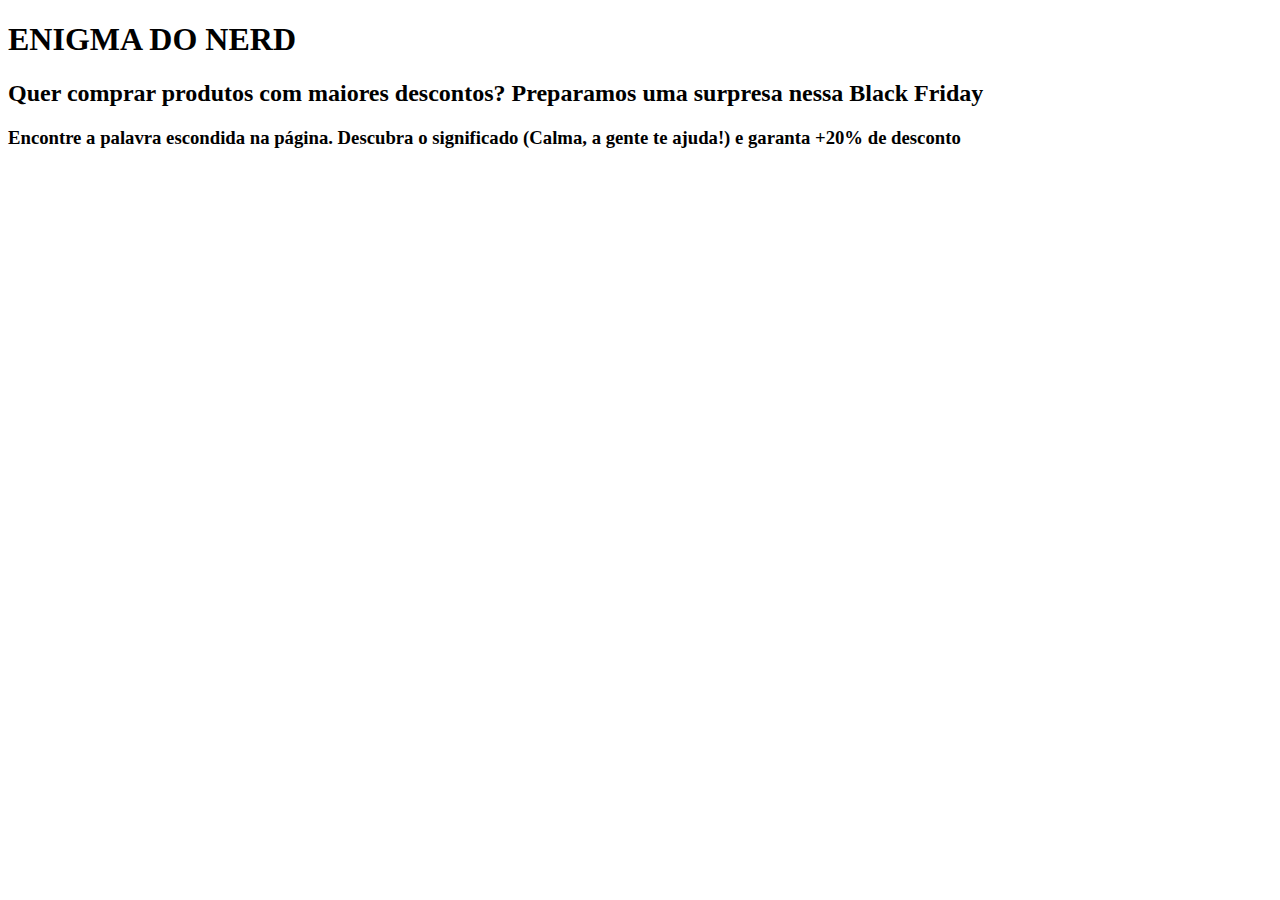
==== index.html @ a61deb24 "Primeiro Commit" ====
<!DOCTYPE html>
<html>
  <head>
    <meta charset="utf-8">
    <title>Coelho Geek</title>
    <link rel="stylesheet" href="style.css" />
    <link href="https://fonts.googleapis.com/css2?family=Roboto:wght@100;300;400&display=swap" rel="stylesheet">
  </head>
  <body>
    <div id="root">
      <h1>ENIGMA DO NERD</h1>
      <h2>Quer comprar produtos com maiores descontos? Preparamos uma surpresa nessa Black Friday</h2>
      <h3>Encontre a palavra escondida na página. Descubra o significado (Calma, a gente te ajuda!) e garanta +20% de desconto</h3>
    </div>
    <script src="index.js" type="module"></script>
  </body>
</html>
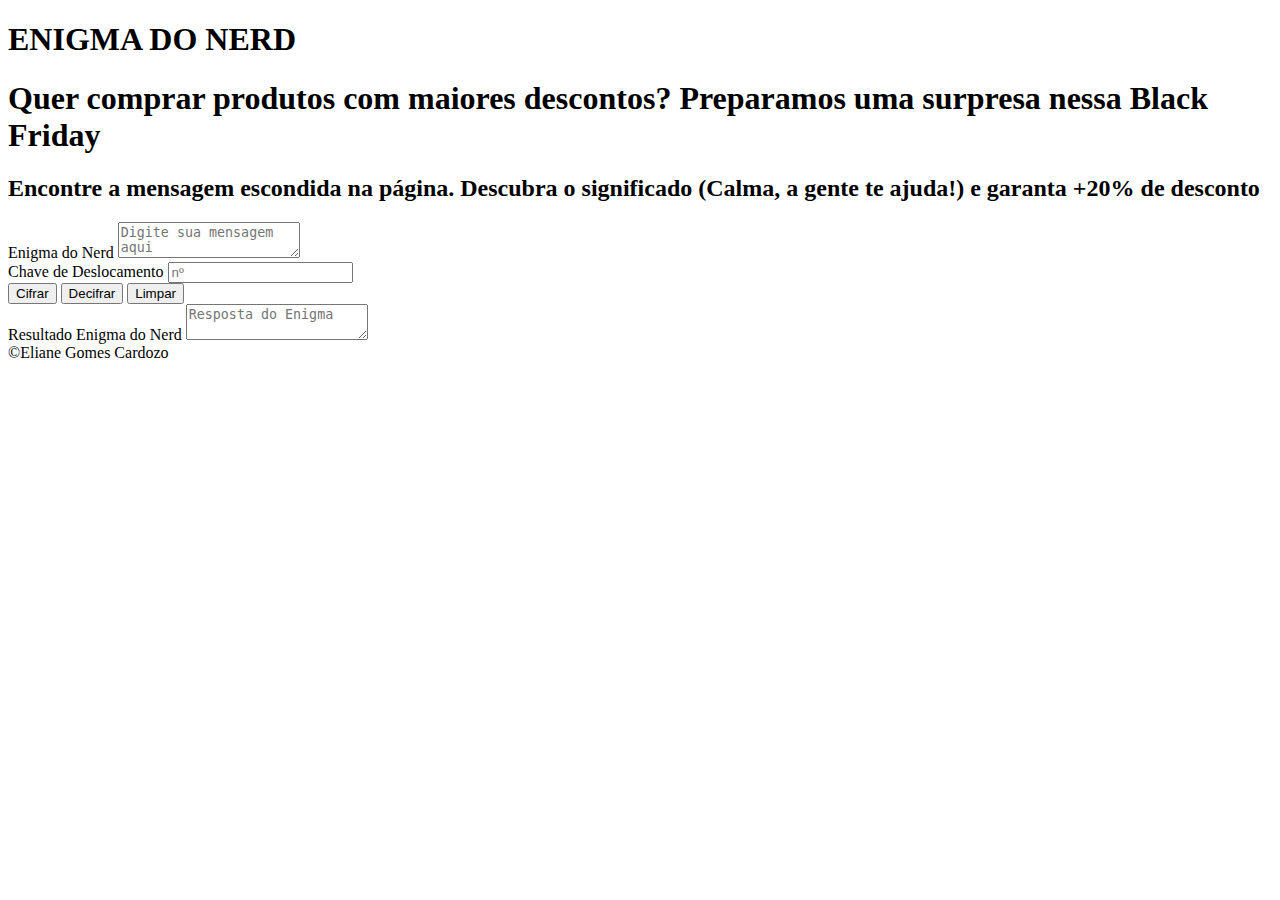
==== commit 2ddbeb0b: "Alteração no arquivo index.html: inserção de textos, campo de mensagem e botões" ====
--- a/index.html
+++ b/index.html
@@ -6,12 +6,43 @@
     <link rel="stylesheet" href="style.css" />
     <link href="https://fonts.googleapis.com/css2?family=Roboto:wght@100;300;400&display=swap" rel="stylesheet">
   </head>
-  <body>
-    <div id="root">
-      <h1>ENIGMA DO NERD</h1>
-      <h2>Quer comprar produtos com maiores descontos? Preparamos uma surpresa nessa Black Friday</h2>
-      <h3>Encontre a palavra escondida na página. Descubra o significado (Calma, a gente te ajuda!) e garanta +20% de desconto</h3>
+
+  <body class="body">
+    <div>
+      <header>
+        <h1 class="title">ENIGMA DO NERD</h1>
+      </header>
     </div>
+
+    <main>
+      <div class="leftColumn">
+        <h1>Quer comprar produtos com maiores descontos? Preparamos uma surpresa nessa Black Friday</h1>
+        <h2>Encontre a mensagem escondida na página. Descubra o significado (Calma, a gente te ajuda!) e garanta +20% de desconto</h2>
+      </div>
+
+      <div class="rightColun">
+        <label for="originalMsg">Enigma do Nerd</label>
+        <textarea id="originalMsg" placeholder="Digite sua mensagem aqui"></textarea>
+      </div>
+
+      <div class="rightColun">
+        <label for="offset">Chave de Deslocamento</label>
+        <input type="number" id="offset" placeholder="nº"/>
+      </div>
+
+      <div class="rightColunButton">
+        <button id="encryptButton">Cifrar</button>
+        <button id="decryptButton">Decifrar</button>
+        <button id="clearButton">Limpar</button>
+      </div>
+
+      <div class="rightColun">
+        <label for="translatedMsg">Resultado Enigma do Nerd</label>
+        <textarea id="translatedMsg" placeholder="Resposta do Enigma"></textarea>
+      </div>
+    </main>
+
+    <footer class="footer">©Eliane Gomes Cardozo</footer>
     <script src="index.js" type="module"></script>
   </body>
 </html>
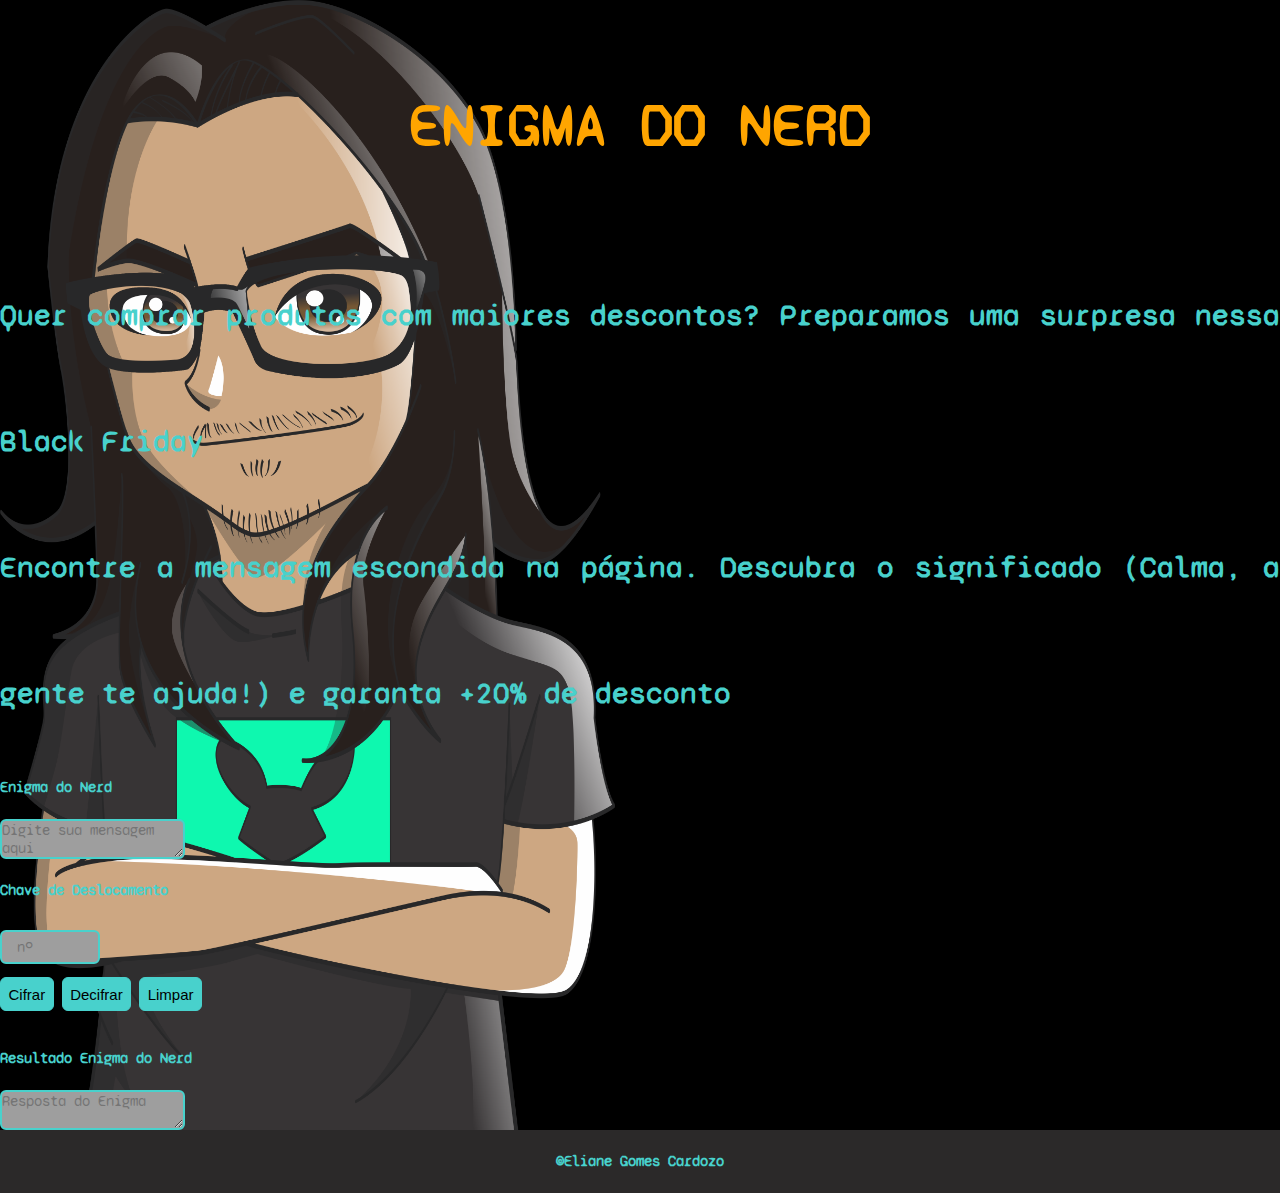
==== commit 56ecc3d7: "Inserção de arquivo .png + modificação nos arquivos .html e .css" ====
--- a/index.html
+++ b/index.html
@@ -4,10 +4,9 @@
     <meta charset="utf-8">
     <title>Coelho Geek</title>
     <link rel="stylesheet" href="style.css" />
-    <link href="https://fonts.googleapis.com/css2?family=Roboto:wght@100;300;400&display=swap" rel="stylesheet">
   </head>
 
-  <body class="body">
+  <body>
     <div>
       <header>
         <h1 class="title">ENIGMA DO NERD</h1>
@@ -15,29 +14,29 @@
     </div>
 
     <main>
-      <div class="leftColumn">
+      <div>
         <h1>Quer comprar produtos com maiores descontos? Preparamos uma surpresa nessa Black Friday</h1>
-        <h2>Encontre a mensagem escondida na página. Descubra o significado (Calma, a gente te ajuda!) e garanta +20% de desconto</h2>
+        <h1>Encontre a mensagem escondida na página. Descubra o significado (Calma, a gente te ajuda!) e garanta +20% de desconto</h1>
       </div>
 
-      <div class="rightColun">
-        <label for="originalMsg">Enigma do Nerd</label>
+      <div>
+        <label class="label" for="originalMsg">Enigma do Nerd</label>
         <textarea id="originalMsg" placeholder="Digite sua mensagem aqui"></textarea>
       </div>
 
-      <div class="rightColun">
-        <label for="offset">Chave de Deslocamento</label>
+      <div>
+        <label class="label" for="offset">Chave de Deslocamento</label>
         <input type="number" id="offset" placeholder="nº"/>
       </div>
 
-      <div class="rightColunButton">
-        <button id="encryptButton">Cifrar</button>
-        <button id="decryptButton">Decifrar</button>
-        <button id="clearButton">Limpar</button>
+      <div>
+        <button class="button" id="encryptButton">Cifrar</button>
+        <button class="button" id="decryptButton">Decifrar</button>
+        <button class="button" id="clearButton">Limpar</button>
       </div>
 
-      <div class="rightColun">
-        <label for="translatedMsg">Resultado Enigma do Nerd</label>
+      <div>
+        <label class="label" for="translatedMsg">Resultado Enigma do Nerd</label>
         <textarea id="translatedMsg" placeholder="Resposta do Enigma"></textarea>
       </div>
     </main>
--- a/style.css
+++ b/style.css
@@ -0,0 +1,88 @@
+@import url(https://fonts.googleapis.com/css?family=Syne+Mono); 
+
+* {
+    margin: 0;
+    padding: 0;
+    border: 0;
+    box-sizing: border-box;
+}
+
+body {
+    background-color: black;
+    background-image: url(CoelhoGeek.png);
+    background-repeat: no-repeat;
+    background-size: contain;
+    line-height: 4.2;
+}
+
+.title {
+    font-family: "Syne Mono";
+    font-size: 60px;
+    text-align: center;
+    color: orange
+}
+
+main {
+    font-family: 'Syne Mono';
+    font-size: 15px;
+    text-align: justify;
+    color: mediumturquoise;
+}
+
+.label {
+    font-size: 15px;
+    font-weight: bolder;
+}
+
+textarea {
+    background-color: rgb(158, 158, 158);
+    border: 2px solid mediumturquoise;
+    border-radius: 6px;
+    font-family: "Syne Mono";
+    font-size: 15px;
+    display: block;
+    /* ESTUDAR ESSA PARTE
+    margin-top: 0.5em; 
+    padding: 1em; 
+    */
+}
+
+input {
+    background-color: rgb(158, 158, 158);
+    border: 2px solid mediumturquoise;
+    border-radius: 6px;
+    font-family: "Syne Mono";
+    font-size: 15px;
+    display: block;
+    width: 100px;
+    height: 3px;
+    margin-top: 0.5em;
+    padding: 1em; 
+    
+
+}
+.button {
+    background-color: mediumturquoise;
+    border: 1px solid mediumturquoise;
+    border-radius: 6px;
+    font-size: 15px;
+    text-align: center;
+    padding: 0.5em;
+    cursor: pointer;
+    color: black;
+
+}
+.button:hover {
+    background-color: black;
+    border: 1px solid mediumturquoise;
+    color: mediumturquoise;
+}
+
+.footer{
+    background-color: rgb(43, 41, 41);
+    font-family: 'Syne Mono';
+    font-weight: bolder;
+    font-size: 15px;
+    text-align: center;
+    color: mediumturquoise;
+}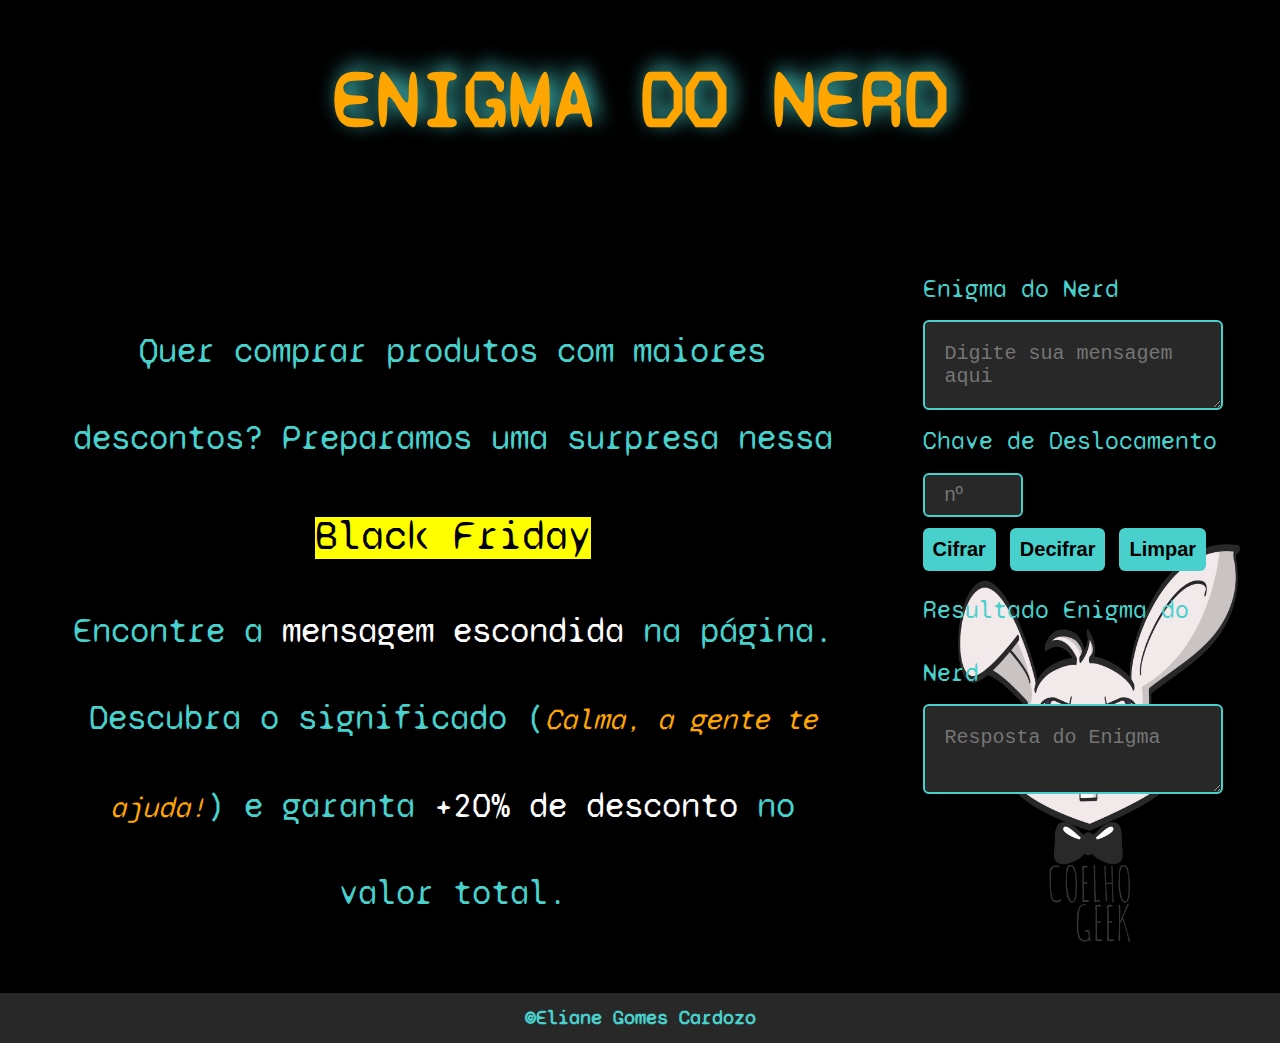
==== commit 37c1fb18: "Inserção de nova figura; alteração nos arquivos .html e .css" ====
--- a/index.html
+++ b/index.html
@@ -14,34 +14,50 @@
     </div>
 
     <main>
-      <div>
-        <h1>Quer comprar produtos com maiores descontos? Preparamos uma surpresa nessa Black Friday</h1>
-        <h1>Encontre a mensagem escondida na página. Descubra o significado (Calma, a gente te ajuda!) e garanta +20% de desconto</h1>
-      </div>
+      <section class="leftSide">
+        <div>
+          <p>Quer comprar produtos com maiores descontos? Preparamos uma surpresa nessa <mark><big>Black Friday</big></mark></p>
+          <p>Encontre a <font color="white">mensagem escondida</font> na página. </p>
+          <p>Descubra o significado (<small><i><font color="orange">Calma, a gente te ajuda!</font></i></small>) e garanta <font color="white">+20% de desconto</font> no valor total.</p>
+        </div>
+        <!--Aqui eu inseri "corpo de texto" do meu site
+        PS: <mark> marca meu texto, como um canetão
+            <big> aumenta meu texto
+            <font color=""> muda a cor da palavra entre as tags-->
+      </section>
 
-      <div>
-        <label class="label" for="originalMsg">Enigma do Nerd</label>
-        <textarea id="originalMsg" placeholder="Digite sua mensagem aqui"></textarea>
-      </div>
+      <section class="rightSide">
+        <div>
+          <p><label class="label" for="originalMsg">Enigma do Nerd</label></p>
+          <textarea id="originalMsg" placeholder="Digite sua mensagem aqui"></textarea>
+        </div>
+          <!--Aqui eu inseri o campo da mensagem a ser criptografada/descripitografada e o texto que vai em cima dele-->
 
-      <div>
-        <label class="label" for="offset">Chave de Deslocamento</label>
-        <input type="number" id="offset" placeholder="nº"/>
-      </div>
+        <div>
+          <label class="label" for="offset">Chave de Deslocamento</label>
+          <input type="number" id="offset" placeholder="nº"/>
+        </div>
+          <!--Aqui eu inseri o campo de deslocamento (número) e o texto que vai em cima dele
+          PS: Placeholder é um atributo no qual me deixa escrever um texto dentro do campo de mensagem-->
 
-      <div>
-        <button class="button" id="encryptButton">Cifrar</button>
-        <button class="button" id="decryptButton">Decifrar</button>
-        <button class="button" id="clearButton">Limpar</button>
-      </div>
+        <div>
+          <button class="button" id="encryptButton">Cifrar</button>
+          <button class="button" id="decryptButton">Decifrar</button>
+          <button class="button" id="clearButton">Limpar</button>
+        </div>
+          <!--Aqui eu inseri o todos os botões da minha página-->
 
-      <div>
-        <label class="label" for="translatedMsg">Resultado Enigma do Nerd</label>
-        <textarea id="translatedMsg" placeholder="Resposta do Enigma"></textarea>
-      </div>
+        <div>
+          <label class="label" for="translatedMsg">Resultado Enigma do Nerd</label>
+          <textarea id="translatedMsg" placeholder="Resposta do Enigma"></textarea>
+        </div>
+          <!--Aqui eu inseri o campo da mensagem que receberá o resultado da cifra de César e o texto que vai em cima dele-->
+      </section>
     </main>
 
     <footer class="footer">©Eliane Gomes Cardozo</footer>
+      <!--Aqui eu inseri o rodapé da minha página-->
+
     <script src="index.js" type="module"></script>
   </body>
 </html>
--- a/style.css
+++ b/style.css
@@ -1,4 +1,5 @@
 @import url(https://fonts.googleapis.com/css?family=Syne+Mono); 
+/*Importei essa fonte de um link externo. Quando importar fonte, utilizar: (https://fonts.googleapis.com/css?family="nome da fonte)*/
 
 * {
     margin: 0;
@@ -9,80 +10,90 @@
 
 body {
     background-color: black;
-    background-image: url(CoelhoGeek.png);
+    /*background-image: url(CoelhoGeek.png);*/
+    background-image: url(CoelhoGeekLogo.png); /*significa que linkei um fundo do tipo imagem; Deixei essa imagem salva na minha pasta src*/
     background-repeat: no-repeat;
-    background-size: contain;
-    line-height: 4.2;
-}
+    background-position: bottom 100px right 40px;
+    background-size: 22%; /*altura da minha imagem de fundo*/
+    line-height: 2.5; /*ainda não entendi ao certo, mas vi que esse número utiliza a tela toda e foi o que mais gostei*/
+}   /*Aqui eu defini as características do corpo da minha página;*/
 
 .title {
     font-family: "Syne Mono";
-    font-size: 60px;
+    font-size: 80px;
     text-align: center;
+    text-shadow: 5px -5px 20px mediumturquoise; /*sombra no texto: desl.horizontal desl.vertical raio efeito blur cor*/
     color: orange
-}
+}   /*Aqui eu defini as características do meu título; perceba que o nome da fonte é a mesma que importei ali no começo*/
 
 main {
+    display: flex;  /*Informações no site: https://origamid.com/projetos/flexbox-guia-completo/*/
+    margin: 20px;
     font-family: 'Syne Mono';
-    font-size: 15px;
-    text-align: justify;
     color: mediumturquoise;
-}
+}   /*Aqui eu defini as características do elemento main (que define o conteúdo principal dentro do <body>)
+    Dividi o main em duas section: leftSide e rightSide para conseguir deixar o corpo html dividido em duas partes: ver desenho rascunha da página no readme*/
 
-.label {
-    font-size: 15px;
-    font-weight: bolder;
+.leftSide {
+    max-width: 1000px;       /*largura máxima*/
+    max-height: 800px;      /*altura máxima*/
+    font-size: 35px;
+    text-align: center;
+    padding: 2.5em 1em 1em; 
+    /*border: 2px solid mediumturquoise; - borda só para me situar na página*/
+}   
+
+.rightSide{
+    max-width: 1000px;      /*largura máxima*/
+    max-height: 800px;     /*altura máxima*/
+    font-size: 25px;
+    text-align: left;
+    padding: 1.5em; 
+    /*border: 2px solid mediumturquoise; - borda só para me situar na página*/
 }
 
 textarea {
-    background-color: rgb(158, 158, 158);
+    background-color: rgb(40, 40, 40);
     border: 2px solid mediumturquoise;
     border-radius: 6px;
-    font-family: "Syne Mono";
-    font-size: 15px;
+    font-size: 20px;
     display: block;
-    /* ESTUDAR ESSA PARTE
-    margin-top: 0.5em; 
-    padding: 1em; 
-    */
-}
+    padding: 1em;
+}   /*Aqui eu defini as características do meu campo de mensagem*/
 
 input {
-    background-color: rgb(158, 158, 158);
+    background-color: rgb(40, 40, 40);
     border: 2px solid mediumturquoise;
     border-radius: 6px;
-    font-family: "Syne Mono";
-    font-size: 15px;
+    font-size: 20px;
     display: block;
     width: 100px;
     height: 3px;
-    margin-top: 0.5em;
     padding: 1em; 
-    
+}   /*Aqui eu defini as características do meu controle interativo (chave de desslocamento*/
 
-}
 .button {
     background-color: mediumturquoise;
-    border: 1px solid mediumturquoise;
     border-radius: 6px;
-    font-size: 15px;
+    font-size: 20px;
+    font-weight: bolder;
     text-align: center;
     padding: 0.5em;
-    cursor: pointer;
+    cursor: pointer; /*aparece o icone de uma mão quando passo o cursor em cima*/
     color: black;
+}   /*Aqui eu inseri as características dos meus botões*/
 
-}
 .button:hover {
     background-color: black;
     border: 1px solid mediumturquoise;
     color: mediumturquoise;
-}
+}   /*Aqui eu inseri as carecterísticas que aparecerão quando o usuário passar o mouse em cima do botão*/
 
 .footer{
-    background-color: rgb(43, 41, 41);
+    background-color: rgb(40, 40, 40);
     font-family: 'Syne Mono';
     font-weight: bolder;
-    font-size: 15px;
+    font-size: 20px;
     text-align: center;
     color: mediumturquoise;
-}+}   /*Aqui eu inseri as características do meu rodapé*/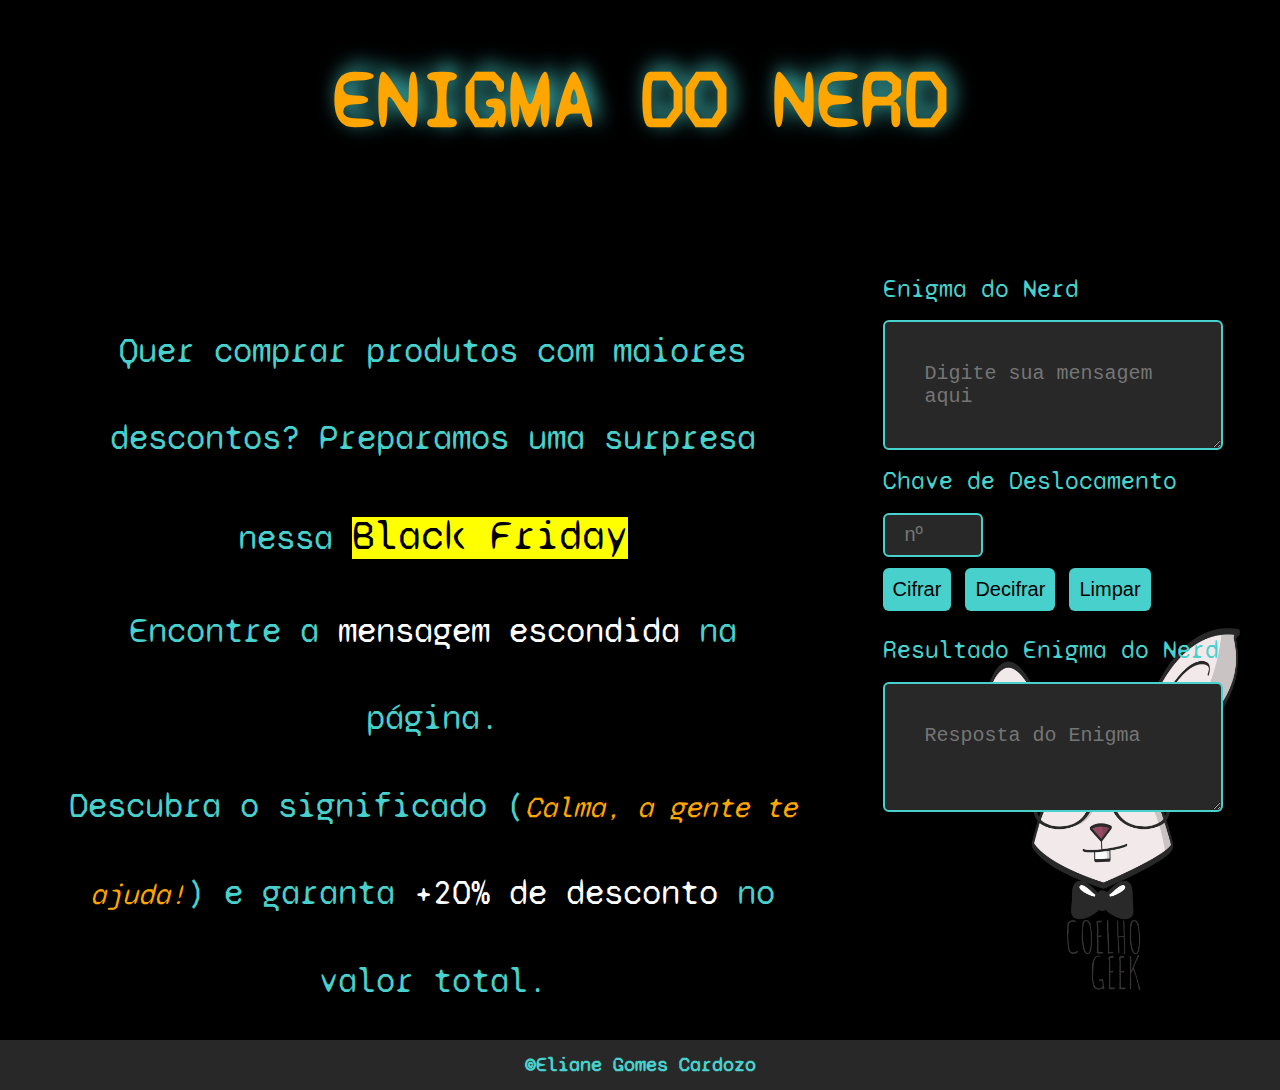
==== commit 1318125e: "Alteração no nome de algumas id no arquivo index.html; adicionada funções no arquivo index.js" ====
--- a/index.html
+++ b/index.html
@@ -28,28 +28,28 @@
 
       <section class="rightSide">
         <div>
-          <p><label class="label" for="originalMsg">Enigma do Nerd</label></p>
-          <textarea id="originalMsg" placeholder="Digite sua mensagem aqui"></textarea>
+          <label for="original-Msg">Enigma do Nerd</label>
+          <textarea type="text" id="originalM-sg" placeholder="Digite sua mensagem aqui"></textarea>
         </div>
           <!--Aqui eu inseri o campo da mensagem a ser criptografada/descripitografada e o texto que vai em cima dele-->
 
         <div>
-          <label class="label" for="offset">Chave de Deslocamento</label>
-          <input type="number" id="offset" placeholder="nº"/>
+          <label for="offset-Number">Chave de Deslocamento</label>
+          <input type="number" id="offset-Number" placeholder="nº"/>
         </div>
           <!--Aqui eu inseri o campo de deslocamento (número) e o texto que vai em cima dele
           PS: Placeholder é um atributo no qual me deixa escrever um texto dentro do campo de mensagem-->
 
         <div>
-          <button class="button" id="encryptButton">Cifrar</button>
-          <button class="button" id="decryptButton">Decifrar</button>
-          <button class="button" id="clearButton">Limpar</button>
+          <button class="button" id="encrypt-Button">Cifrar</button>
+          <button class="button" id="decrypt-Button">Decifrar</button>
+          <button class="button" id="clear-Button">Limpar</button>
         </div>
           <!--Aqui eu inseri o todos os botões da minha página-->
 
         <div>
-          <label class="label" for="translatedMsg">Resultado Enigma do Nerd</label>
-          <textarea id="translatedMsg" placeholder="Resposta do Enigma"></textarea>
+          <label for="translated-Msg">Resultado Enigma do Nerd</label>
+          <textarea type="text" id="translated-Msg" placeholder="Resposta do Enigma"></textarea>
         </div>
           <!--Aqui eu inseri o campo da mensagem que receberá o resultado da cifra de César e o texto que vai em cima dele-->
       </section>
--- a/style.css
+++ b/style.css
@@ -1,6 +1,7 @@
 @import url(https://fonts.googleapis.com/css?family=Syne+Mono); 
-/*Importei essa fonte de um link externo. Quando importar fonte, utilizar: (https://fonts.googleapis.com/css?family="nome da fonte)*/
+/*Importei essa fonte de um link externo.*/
 
+/* (*) significa que quero que todos os elementos da página tenha essa propriedade*/
 * {
     margin: 0;
     padding: 0;
@@ -10,16 +11,16 @@
 
 body {
     background-color: black;
-    /*background-image: url(CoelhoGeek.png);*/
+    /*background-image: url(CoelhoGeek.png); em dúvida de qual deixar*/
     background-image: url(CoelhoGeekLogo.png); /*significa que linkei um fundo do tipo imagem; Deixei essa imagem salva na minha pasta src*/
     background-repeat: no-repeat;
     background-position: bottom 100px right 40px;
-    background-size: 22%; /*altura da minha imagem de fundo*/
+    background-size: 20%; /*altura da minha imagem de fundo*/
     line-height: 2.5; /*ainda não entendi ao certo, mas vi que esse número utiliza a tela toda e foi o que mais gostei*/
 }   /*Aqui eu defini as características do corpo da minha página;*/
 
 .title {
-    font-family: "Syne Mono";
+    font-family: 'Syne Mono', monospace;
     font-size: 80px;
     text-align: center;
     text-shadow: 5px -5px 20px mediumturquoise; /*sombra no texto: desl.horizontal desl.vertical raio efeito blur cor*/
@@ -29,7 +30,7 @@
 main {
     display: flex;  /*Informações no site: https://origamid.com/projetos/flexbox-guia-completo/*/
     margin: 20px;
-    font-family: 'Syne Mono';
+    font-family: 'Syne Mono', monospace;
     color: mediumturquoise;
 }   /*Aqui eu defini as características do elemento main (que define o conteúdo principal dentro do <body>)
     Dividi o main em duas section: leftSide e rightSide para conseguir deixar o corpo html dividido em duas partes: ver desenho rascunha da página no readme*/
@@ -58,7 +59,7 @@
     border-radius: 6px;
     font-size: 20px;
     display: block;
-    padding: 1em;
+    padding: 2em;
 }   /*Aqui eu defini as características do meu campo de mensagem*/
 
 input {
@@ -76,7 +77,6 @@
     background-color: mediumturquoise;
     border-radius: 6px;
     font-size: 20px;
-    font-weight: bolder;
     text-align: center;
     padding: 0.5em;
     cursor: pointer; /*aparece o icone de uma mão quando passo o cursor em cima*/
@@ -91,7 +91,7 @@
 
 .footer{
     background-color: rgb(40, 40, 40);
-    font-family: 'Syne Mono';
+    font-family: 'Syne Mono', monospace;
     font-weight: bolder;
     font-size: 20px;
     text-align: center;
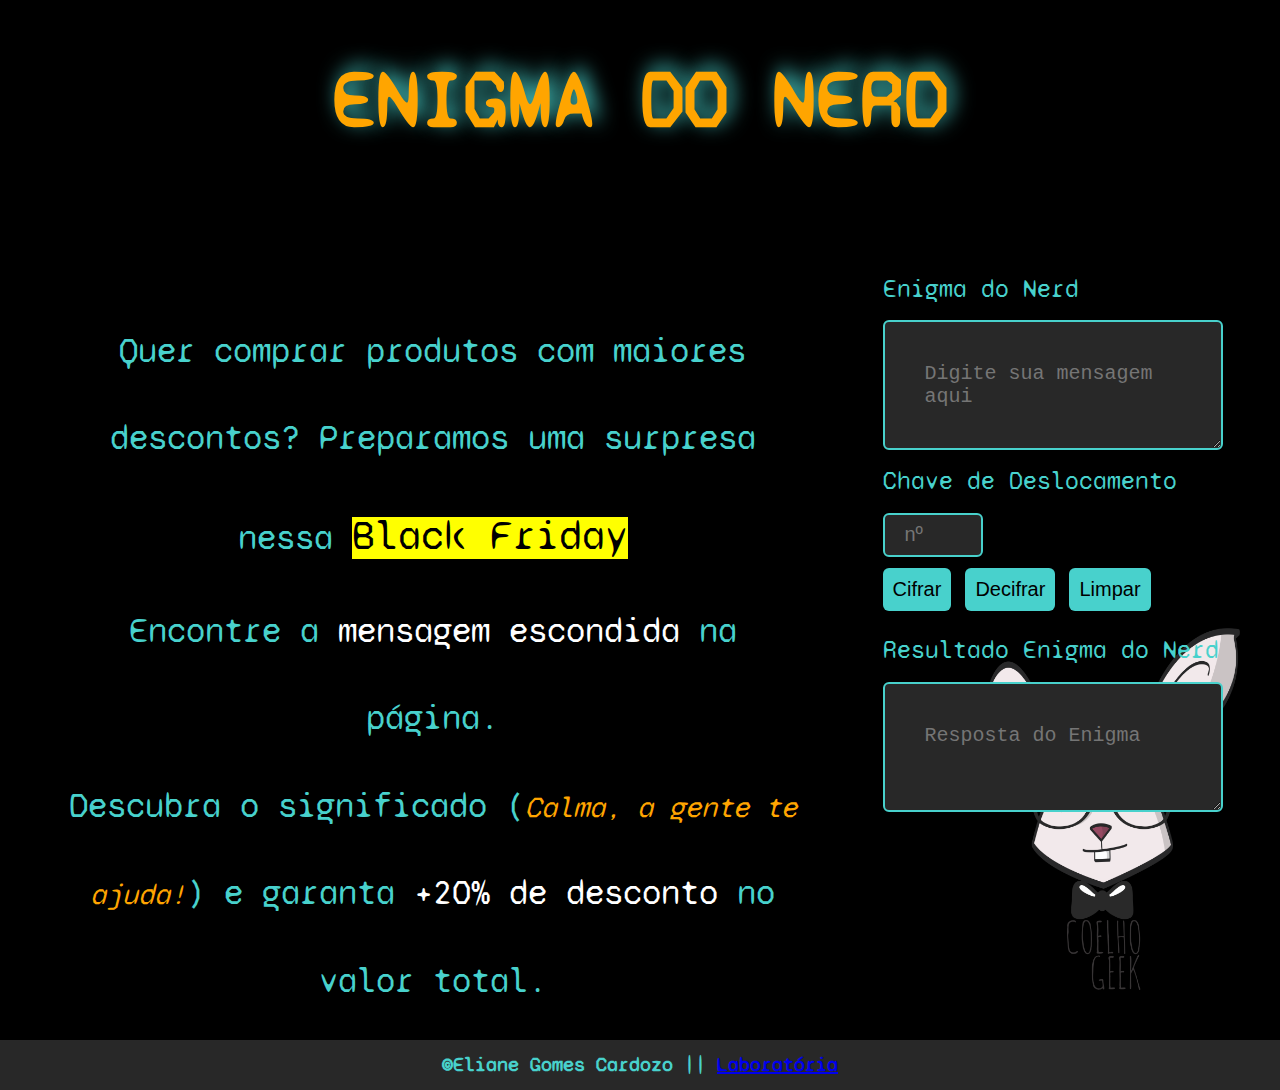
==== commit 0186623b: "Alterado arquivos principais com mudanças no código" ====
--- a/index.html
+++ b/index.html
@@ -29,7 +29,7 @@
       <section class="rightSide">
         <div>
           <label for="original-Msg">Enigma do Nerd</label>
-          <textarea type="text" id="originalM-sg" placeholder="Digite sua mensagem aqui"></textarea>
+          <textarea type="text" id="original-Msg" placeholder="Digite sua mensagem aqui"></textarea>
         </div>
           <!--Aqui eu inseri o campo da mensagem a ser criptografada/descripitografada e o texto que vai em cima dele-->
 
@@ -49,13 +49,15 @@
 
         <div>
           <label for="translated-Msg">Resultado Enigma do Nerd</label>
-          <textarea type="text" id="translated-Msg" placeholder="Resposta do Enigma"></textarea>
+          <textarea disabled type="text" id="translated-Msg" placeholder="Resposta do Enigma"></textarea>
         </div>
           <!--Aqui eu inseri o campo da mensagem que receberá o resultado da cifra de César e o texto que vai em cima dele-->
       </section>
     </main>
 
-    <footer class="footer">©Eliane Gomes Cardozo</footer>
+    <footer class="footer">©Eliane Gomes Cardozo
+      || <a href="http://laboratoria.la" target="_blank" rel="noopener noreferrer">Laboratória</a> 
+    </footer>
       <!--Aqui eu inseri o rodapé da minha página-->
 
     <script src="index.js" type="module"></script>
--- a/style.css
+++ b/style.css
@@ -11,7 +11,6 @@
 
 body {
     background-color: black;
-    /*background-image: url(CoelhoGeek.png); em dúvida de qual deixar*/
     background-image: url(CoelhoGeekLogo.png); /*significa que linkei um fundo do tipo imagem; Deixei essa imagem salva na minha pasta src*/
     background-repeat: no-repeat;
     background-position: bottom 100px right 40px;
@@ -45,8 +44,8 @@
 }   
 
 .rightSide{
-    max-width: 1000px;      /*largura máxima*/
-    max-height: 800px;     /*altura máxima*/
+    max-width: 1000px;      
+    max-height: 800px;     
     font-size: 25px;
     text-align: left;
     padding: 1.5em; 
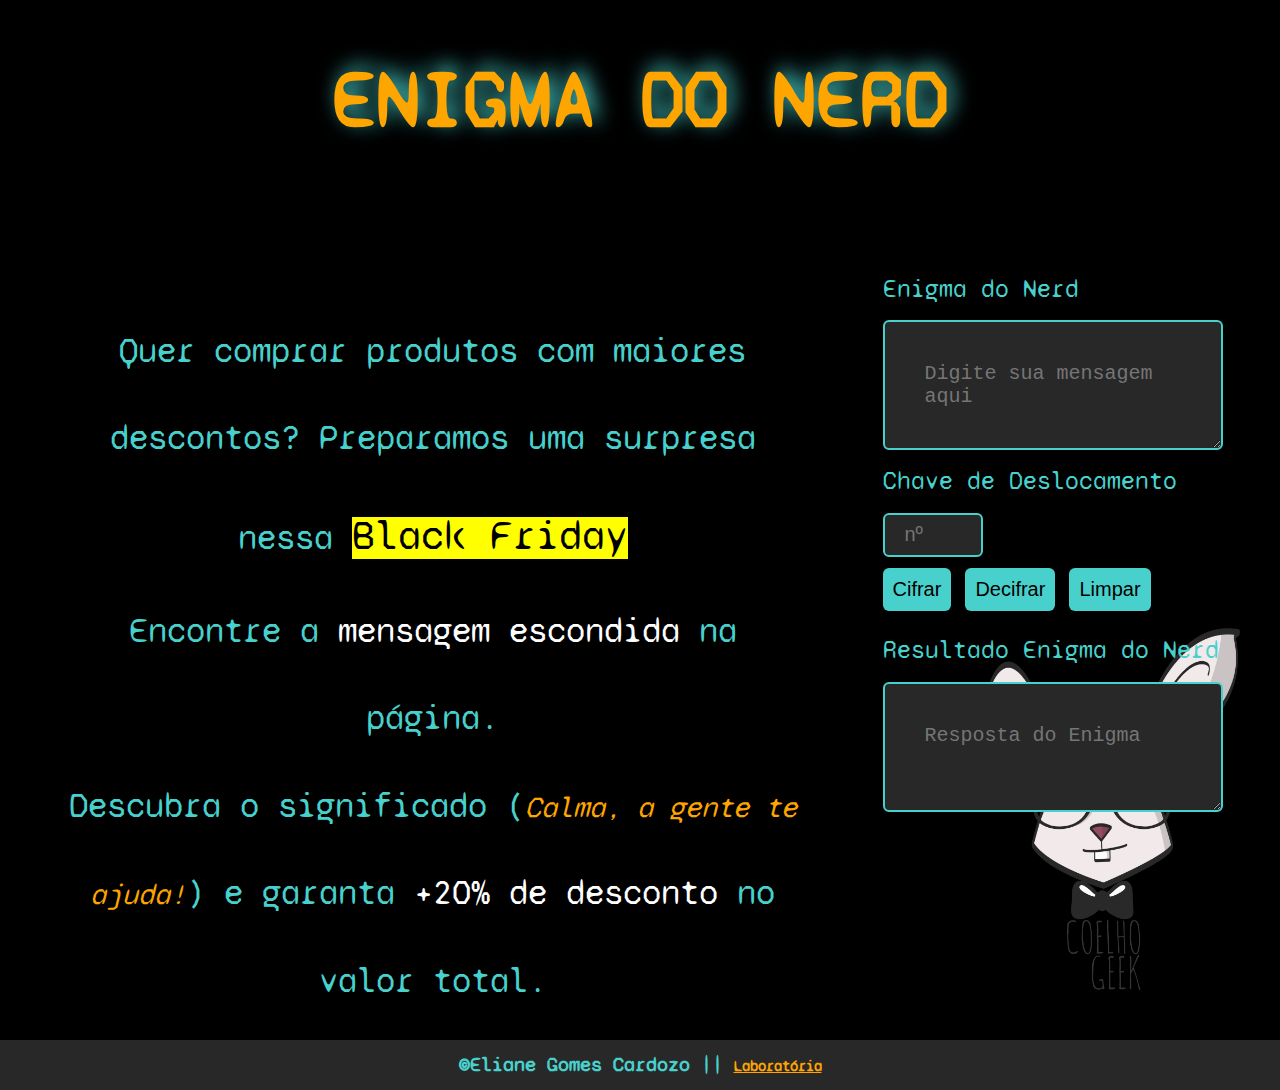
==== commit 4535576b: "Últimas alterações nos arquivos .js, .html e .css" ====
--- a/index.html
+++ b/index.html
@@ -55,8 +55,8 @@
       </section>
     </main>
 
-    <footer class="footer">©Eliane Gomes Cardozo
-      || <a href="http://laboratoria.la" target="_blank" rel="noopener noreferrer">Laboratória</a> 
+    <footer class="footer">©Eliane Gomes Cardozo ||
+      <a href="http://laboratoria.la" target="_blank" rel="noopener noreferrer">Laboratória</a> 
     </footer>
       <!--Aqui eu inseri o rodapé da minha página-->
 
--- a/style.css
+++ b/style.css
@@ -95,4 +95,13 @@
     font-size: 20px;
     text-align: center;
     color: mediumturquoise;
-}   /*Aqui eu inseri as características do meu rodapé*/+}   /*Aqui eu inseri as características do meu rodapé*/
+
+a {
+    font-size: 15px;
+    color: orange;
+}
+
+a:hover {
+    color: yellow;
+}